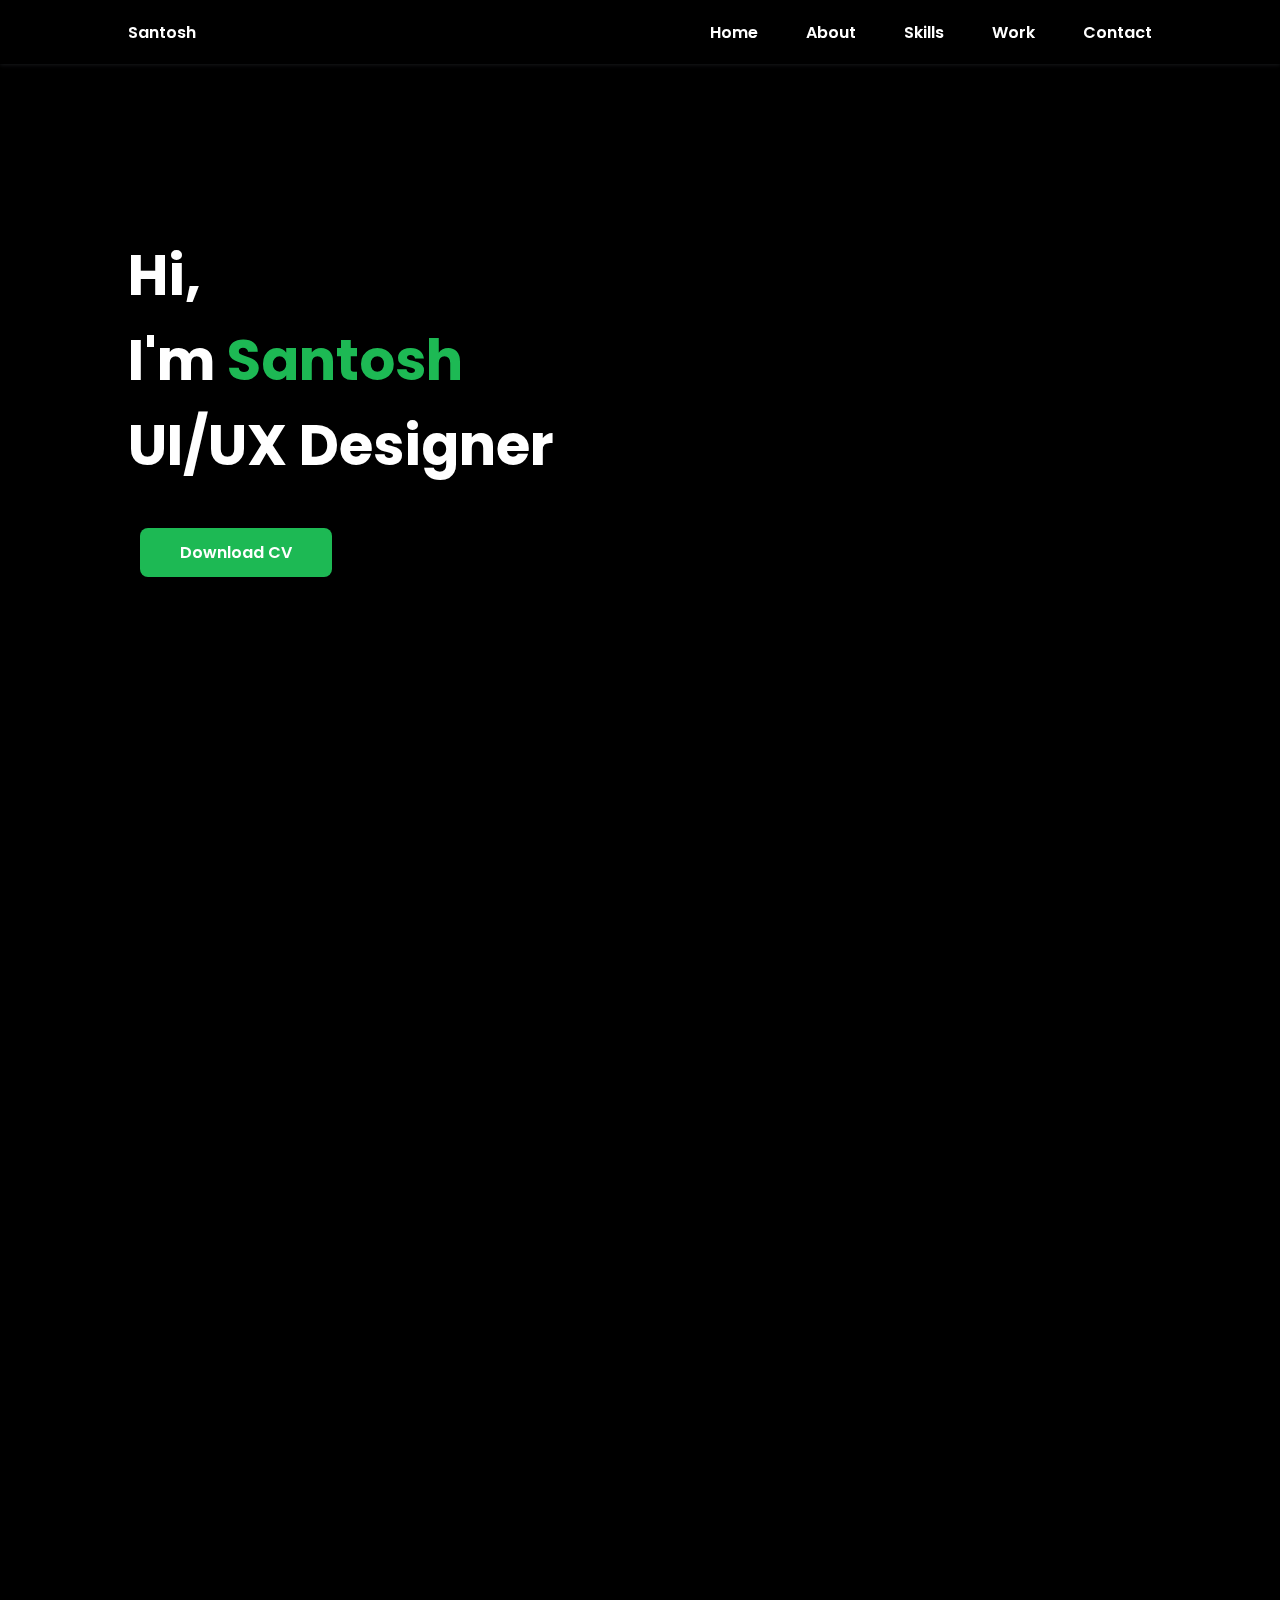
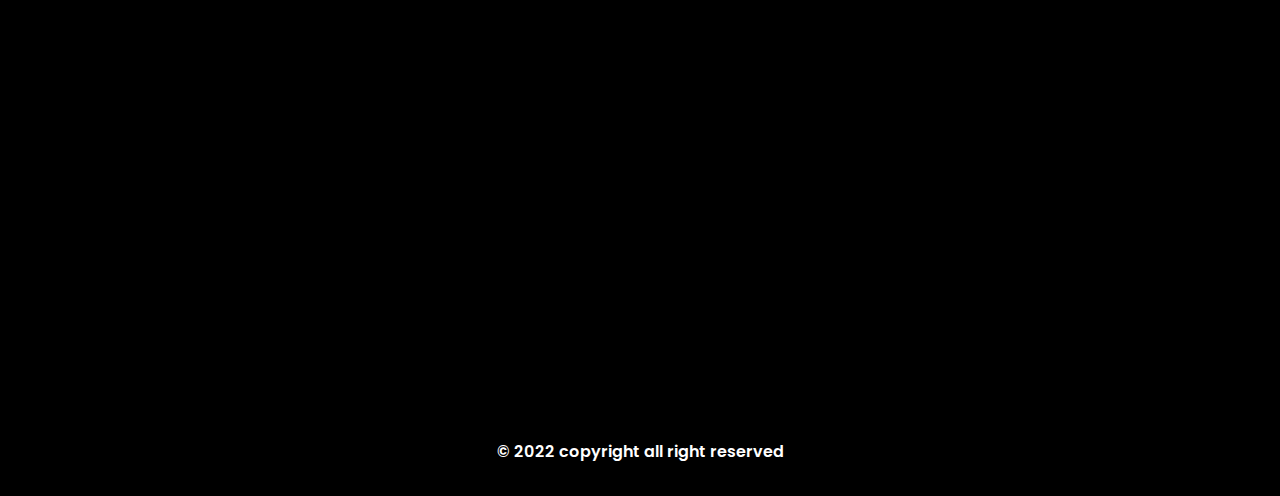
==== index.html @ ce293f35 "Update index.html" ====
<!DOCTYPE html>
<html lang="en">
  <head>
    <meta charset="UTF-8" />
    <meta http-equiv="X-UA-Compatible" content="IE=edge" />
    <meta name="viewport" content="width=device-width, initial-scale=1.0" />
    <title>Sant.xh Portfolio</title>
    <link rel="stylesheet" href="styles.css" />
    <link
      rel="stylesheet"
      href="https://unpkg.com/boxicons@latest/css/boxicons.min.css"
    />
    <link href="https://unpkg.com/aos@2.3.1/dist/aos.css" rel="stylesheet" />
  </head>
  <body>
    <!-- Header Section -->
    <header class="header">
      <nav class="nav bd_grid">
        <div>
          <a href="#" class="nav_logo">Santosh</a>
      
          
        </div>

        <div class="nav_menu" id="nav_menu">
          <ul class="nav_list">
            <li class="nav_items">
              <a href="#home" class="nav_link active">Home</a>
            </li>
            <li class="nav_items">
              <a href="#about" class="nav_link active">About</a>
            </li>
            <li class="nav_items">
              <a href="#skills" class="nav_link active">Skills</a>
            </li>
            <li class="nav_items">
              <a href="#work" class="nav_link active">Work</a>
            </li>
            <li class="nav_items">
              <a href="https://forms.gle/m5yPR4dMJDkX4mhz7" class="nav_link active">Contact</a>
            </li>
          </ul>
        </div>

        <div class="nav_toggle" id="nav_toggle">
          <i class="bx bx-menu-alt-right"></i>
        </div>
      </nav>
    </header>

    <main class="main">
      <!-- HOME SECTION -->
      <section class="home bd_grid" id="home">
        <div class="home_data" data-aos="fade-down">
          <h1 class="home_title">
            Hi, <br />I'm <span class="home_title-color">Santosh</span><br />UI/UX Designer
          </h1>
          <a href="Resume.UIUX.pdf" download class="buttondownload"> Download CV</a>
        </div>



        <div class="home_social">
           
          <a
            href="https://www.linkedin.com/in/santxh/"
            target="_blank"
            class="home_social-icon"
            data-aos="fade-down"
            data-aos-delay="250"
            ><i class="bx bxl-linkedin"></i
          ></a>
          
          <a
            href="https://www.instagram.com/sant.xh/"
            target="_blank"
            class="home_social-icon"
            data-aos="fade-down"
            data-aos-delay="250"
            ><i class="bx bxl-instagram"></i
          ></a>
          <a
            href="https://twitter.com/Santoaholic"
            target="_blank"
            class="home_social-icon"
            data-aos="fade-down"
            data-aos-delay="300"
            ><i class="bx bxl-twitter"></i
          ></a>
          <a
            href="https://github.com/Santoholic"
            target="_blank";
            class="home_social-icon"
            data-aos="fade-down"
            data-aos-delay="350"
            ><i class="bx bxl-github"></i
          ></a>
        </div>
      </section>

      <!-- ABOUT SECTION -->
      <section class="about section" id="about">
        <h2 class="section-title" data-aos="fade-down">About</h2>

        <div class="about_container bd_grid">
          <div class="about_img" data-aos="fade-down" data-aos-delay="50">
              <img src="Notes-bro.svg" alt="" class="src">

          </div>

          <div>
            <h2
              class="about_subtitle"
              data-aos="fade-down"
              data-aos-delay="350"
            >
              I'm Santosh S
            </h2>
            <p class="about_text" data-aos="fade-down" data-aos-delay="450">
              I'm an Engineering student majoring Electrcial Engineering. I'm a product designer based in Tamil Nadu, India with experience in delivering end-to-end UX/UI design for software products. I'm passionate about improving the lives of others through design and am constantly looking to learn new things everyday
            </p>
          </div>
        </div>
      </section>

      <!-- SKILLS SECTION -->
      <section class="skills section" id="skills">
        <h2 class="section-title" data-aos="fade-down">Skills</h2>

        <div class="skills_container bd_grid">
          <div>
            <h2
              class="skills_subtitle"
              data-aos="fade-down"
              data-aos-delay="250"
            >
              Professional Skills
            </h2>
            <p class="skills_text" data-aos="fade-down" data-aos-delay="350">
              Without sharpen your weapon; standing on the battlefield would not
              increase your chance of winning
            </p>
<!-- SKILLS HTML -->
<div class="skills_data" data-aos="fade-right">
  <div class="skills_name">
    <i class="bx bxs-paint skill_icon"></i>
    <span class="skill_name">UI / UX</span>
  </div>

  <div><span class="skill_percentage">91%</span></div>

  <div class="skill_bar skill_ui"></div>
</div>

<!-- SKILLS css -->
<div class="skills_data" data-aos="fade-right" data-aos-delay="250">
  <div class="skills_name">
    <i class="bx bxl-figma skill_icon"></i>
    <span class="skill_name">Figma</span>
  </div>

  <div><span class="skill_percentage">84%</span></div>

  <div class="skill_bar skill_figma"></div>
</div>

<!-- SKILLS JS -->
<div class="skills_data" data-aos="fade-right" data-aos-delay="250">
  <div class="skills_name">
    <i class="bx bxl-html5 skill_icon"></i>
    <span class="skill_name">HTML5</span>
  </div>

  <div><span class="skill_percentage">79%</span></div>

  <div class="skill_bar skill_html"></div>
</div>

<!-- SKILLS UI/UX -->
<div class="skills_data" data-aos="fade-right" data-aos-delay="250">
  <div class="skills_name">
    <i class="bx bxl-css3 skill_icon"></i>
    <span class="skill_name">CSS3</span>
  </div>

  <div><span class="skill_percentage">72%</span></div>

  <div class="skill_bar skill_css"></div>
</div>
</div>

          <div data-aos="fade-left" data-aos-delay="350">
           <img src="Programming-amico.svg" alt="" class="scr">
          </div>
        </div>
      </section>

      <!-- WORK SECTION -->
      <section class="work section" id="work">
        <h2 class="section-title" data-aos="fade-down">Work</h2>

        <div
          class="work_container bd_grid"
          data-aos="fade-down"
          data-aos-delay="250"
        >
          <div class="work_img">
            <a href="https://www.behance.net/gallery/141150831/Aura" target="_blank">
            <img src="IG cover 1.png" alt="" />
            </a>
          </div>

          <div class="work_img">
            <a href="https://www.behance.net/gallery/135909225/WEATHER-APP-Windy" target="_blank">
            <img src="Cover post.png" alt="" />
            </a>
          </div>

          <div class="work_img">
             <a href="https://www.behance.net/gallery/158758927/Cybercash-Money-management-App" target="_blank">
            <img src="Cover frame.png" alt="" />
          </a>
          </div>

      </section>

      <!-- Thank you section -->
      <section class="thankyou section" id="Thank-you">
        <h2 class="section-title" data-aos="fade-down">Thank you!</h2>
      </section>
      
      
      <!-- Footer Section -->
      <footer class="footer">
        <p class="footer_title" data-aos="fade-down">Santosh</p>

        <div class="footer_socials">
          <a
            href="https://www.linkedin.com/in/santxh/"
            target="_blank"
            class="footer_icon"
            data-aos="fade-down"
            data-aos-delay="250"
            ><i class="bx bxl-linkedin"></i
          ></a>
          <a
            href="https://www.instagram.com/sant.xh/"
            target="_blank"
            class="footer_icon"
            data-aos="fade-down"
            data-aos-delay="350"
            ><i class="bx bxl-instagram"></i
          ></a>
          <a
            href="https://twitter.com/Santoaholic"
            target="_blank"
            class="footer_icon"
            data-aos="fade-down"
            data-aos-delay="450"
            ><i class="bx bxl-twitter"></i
          ></a>
          <a
            href="https://github.com/Santoholic"
            target="_blank"
            class="footer_icon"
            data-aos="fade-down"
            data-aos-delay="550"
            ><i class="bx bxl-github"></i
          ></a>
        </div>





       <p 
           data-aos="fade-down" 
           data-aos-delay="650"></p>
          &#169; 2022 copyright all right reserved
        </p>



      </footer>
    </main>

    <script src="https://unpkg.com/aos@2.3.1/dist/aos.js"></script>
    <script src="main.js"></script>

    <script>
      AOS.init({
        duration: 1200,
        once: false,
      });
    </script>
  </body>
</html>
---- styles.css ----
/* Google Font - Poppins */
@import url("https://fonts.googleapis.com/css2?family=Poppins:ital,wght@0,100;0,200;0,300;0,400;0,500;0,600;0,700;0,800;0,900;1,100;1,200;1,300;1,400;1,500;1,600;1,700;1,800;1,900&display=swap");
/* Variables */
:root {
  --header-height: 3rem;
  --font-semi: 600;
  background-color: #000;
}

/* Colors */

:root {
  --first-color: #1DB954;
  --second-color: #fff;
  --gardient-color: linear-gradient(to right, #1DB954, #1DB954);
}

/* FONT STYLE */
:root {
  --body-font: "Poppins", sans-serif;
  --big-font-size: 2rem;
  --h2-font-size: 1.5rem;
  --nomral-font-size: 0.938rem;
}

/* Media Screen Min-Width : 768px */
@media screen and (min-width: 768px) {
  :root {
    --big-font-size: 3.5rem;
    --h2-font-size: 2rem;
    --nomral-font-size: 1rem;
  }
}

/* Margins */
:root {
  --mb-1: 0.5rem;
  --mb-2: 1rem;
  --mb-3: 1.5rem;
  --mb-4: 2rem;
  --mb-5: 2.5rem;
  --mb-6: 3rem;
}

/* Z-index */
:root {
  --z-back: -10;
  --z-normal: 1;
  --z-tooltip: 10;
  --z-fixed: 100;
}

/* Base */
*,
::before,
::before {
  box-sizing: border-box;
}

html {
  scroll-behavior: smooth;
}

body {
  margin: var(--header-height) 0 0 0;
  font-family: var(--body-font);
  font-size: var(--nomral-font-size);
  color: var(--second-color);
}

h1,
h2,
p {
  margin: 0;
}

ul {
  margin: 0;
  padding: 0;
  list-style: none;
}

a {
  text-decoration: none;
}

img {
  max-width: 100%;
  height: auto;
  display: block;
}

/* CUSTOM CSS CLASSES */

/* LAYOUT */
.bd_grid {
  max-width: 1024px;
  display: grid;
  grid-template-columns: 100%;
  grid-column-gap: 2rem;
  width: calc(100% - 2rem);
  margin-left: var(--mb-2);
  margin-right: var(--mb-2);
}

.header {
  width: 100%;
  position: fixed;
  top: 0;
  left: 0;
  z-index: var(--z-fixed);
  background: #000;
  box-shadow: 0 1px 4px rgba(146, 161, 176, 0.15);
}

/* Navbar */
.nav {
  height: var(--header-height);
  display: flex;
  justify-content: space-between;
  align-items: center;
  font-weight: var(--font-semi);
}

@media screen and (max-width: 768px) {
  .nav_menu {
    position: fixed;
    top: var(--header-height);
    right: -100%;
    width: 80%;
    height: 100%;
    padding: 2rem;
    background-color: #000;
    transition: 0.5s;
  }
}

.nav_items {
  margin-bottom: var(--mb-4);
}

.nav_link {
  position: relative;
  color: var(--second-color);
}

.nav_link:hover {
  position: relative;
}

.nav_link:hover::after {
  position: absolute;
  content: "";
  width: 100%;
  height: 0.18rem;
  left: 0;
  top: 2rem;
  background-color: var(--first-colo);
}

.nav_logo {
  color: var(--second-color);
}

.nav_toggle {
  color: var(--second-color);
  font-size: 1.5rem;
  cursor: pointer;
}

/* ACTIVE MENU */
.active::after {
  position: relative;
  content: "";
  width: 100%;
  height: 0.18rem;
  left: 0;
  top: 2rem;
  background-color: var(--first-color);
}

.show {
  right: 0;
}

.home {
  height: calc(100vh - 3rem);
  row-gap: 1rem;
}

.home_data {
  align-self: center;
}

.home_title {
  font-size: var(--big-font-size);
  margin-bottom: var(--mb-5);
}

.home_title-color {
  color: var(--first-color);
}

.home_social {
  display: flex;
  flex-direction: column;
}

.home_social-icon {
  width: max-content;
  margin-bottom: var(--mb-2);
  font-size: 1.5rem;
  color: var(--second-color);
}

.home_social-icon:hover {
  color: var(--first-color);
}

.home_img {
  position: absolute;
  right: 0;
  bottom: 0;
  width: 300px;
}

.home_img svg {
  width: 100%;
}

/* BUTTONS */
.buttondownload {

  display: inline-block;
  margin-left: 12px;
  color: #fff;
  padding: 0.75rem 2.5rem;
  font-weight: var(--font-semi);
  border-radius: 0.5rem;
  background: var(--gardient-color);
}


.buttondownload:hover {
  box-shadow: 0 10px 36px rgba(0, 0, 0, 0.15);
}


.section {
  padding-top: 3rem;
  padding-bottom: 2rem;
}

.section-title {
  position: relative;
  font-size: var(--h2-font-size);
  color: var(--first-color);
  margin-top: var(--mb-2);
  margin-bottom: var(--mb-4);
  text-align: center;
}

.section-title::after {
  position: absolute;
  content: "";
  width: 64px;
  height: 0.18rem;
  left: 0;
  right: 0;
  margin: auto;
  top: 2rem;
  background-color: var(--first-color);
}

/* ABOUT SECTION */

.about_container {
  row-gap: 2rem;
  text-align: center;
}

.about_subtitle {
  margin-bottom: var(--mb-2);
}

.about_img {
  justify-content: center;
}

.about_img svg {
  width: 300px;
  border-radius: 0.5rem;
}

/* SKILLS */
.skills_container {
  row-gap: 2rem;
  text-align: center;
}

.skills_subtitle {
  margin-bottom: var(--mb-2);
}

.skills_text {
  margin-bottom: var(--mb-4);
}

.skills_data {
  display: flex;
  justify-content: space-between;
  align-items: center;
  position: relative;
  font-weight: var(--font-semi);
  padding: 0.5rem 1rem;
  margin-bottom: var(--mb-4);
  border-radius: 0.5rem;
  box-shadow: 0 4px 25px rgba(14, 36, 49, 0.15);
}

.skill_icon {
  font-size: 2rem;
  margin-right: var(--mb-2);
  color: var(--first-color);
}

.skills_name {
  display: flex;
  align-items: center;
}

.skill_bar {
  position: absolute;
  left: 0;
  bottom: 0;
  background-color: var(--first-color);
  height: 0.25rem;
  border-radius: 0.5rem;
  z-index: var(--z-back);
}

.skill_ui {
  width: 91%;
}

.skill_figma {
  width: 84%;
}

.skill_html {
  width: 79%;
}

.skill_css {
  width: 72%;
}

/* WORK */

.work {
  text-align: center;
}

.work_container {
  row-gap: 2rem;
}

.work_img {
  box-shadow: 0 4px 25px rgba(14, 36, 49, 0.15);
  border-radius: 0.5rem;
  overflow: hidden;
}

.work_img img {
  transition: 1s;
  cursor: pointer;
}

.work_img img:hover {
  transform: scale(1.1);
}

/* Contact */

.control_input {
  color: #fff;
  width: 100%;
  font-size: var(--nomral-font-size);
  font-weight: var(--font-semi);
  padding: 1rem;
  border-radius: 0.5rem;
  border: 1.5px solid var(--second-color);
  outline: none;
  margin-bottom: var(--mb-4);
  background-color: #000;
}

.control_button {
  display: block;
  border: none;
  outline: none;
  font-size: var(--nomral-font-size);
  cursor: pointer;
  margin-left: auto;
}

/* Footer */
.footer {
  background-color: #000;
  color: #fff;
  text-align: center;
  font-weight: var(--font-semi);
  padding: 2rem 0;
}

.footer_title {
  font-size: 2rem;
  margin-bottom: var(--mb-4);
}

.footer_socials {
  margin-bottom: var(--mb-4);
}

.footer_icon {
  font-size: 1.5rem;
  color: #fff;
  margin: 0 var(--mb-2);
}

@media screen and (min-width: 768px) {
  body {
    margin: 0;
  }

  .section {
    padding-top: 4rem;
    padding-bottom: 3rem;
  }
  .section-title {
    margin-bottom: var(--mb-6);
  }

  .section-title::after {
    width: 80px;
    top: 3rem;
  }

  .nav {
    height: calc(var(--header-height) + 1rem);
  }

  .nav_items {
    margin-left: var(--mb-6);
    margin-bottom: 0;
  }

  .nav_list {
    display: flex;
    padding-top: 0;
  }

  .nav_toggle {
    display: none;
  }

  .nav_link {
    color: var(--second-color);
  }

  .home {
    height: 100vh;
  }

  .home_data {
    align-self: flex-end;
  }
  .home_social {
    padding-top: 0;
    padding-bottom: 2.5rem;
    flex-direction: row;
    align-self: flex-end;
  }

  .home_social-icon {
    margin-bottom: 0;
    margin-right: var(--mb-4);
  }

  .home_img {
    width: 460px;
    bottom: 15%;
  }

  .home_img svg {
    width: 100%;
  }

  .about_container,
  .skills_container {
    grid-template-columns: repeat(2, 1fr);
    align-items: center;
    text-align: initial;
  }

  .about_img svg {
    width: 450px;
  }

  .work_container {
    grid-template-columns: repeat(3, 1fr);
    grid-template-rows: repeat(2, 1fr);
    column-gap: 2rem;
  }

  .contact_form {
    width: 400px;
  }
  .contact_container {
    justify-items: center;
  }
}

@media screen and (min-width: 1024px) {
  .bd_grid {
    margin-left: auto;
    margin-right: auto;
  }

  .home_img {
    right: 10%;
  }
}
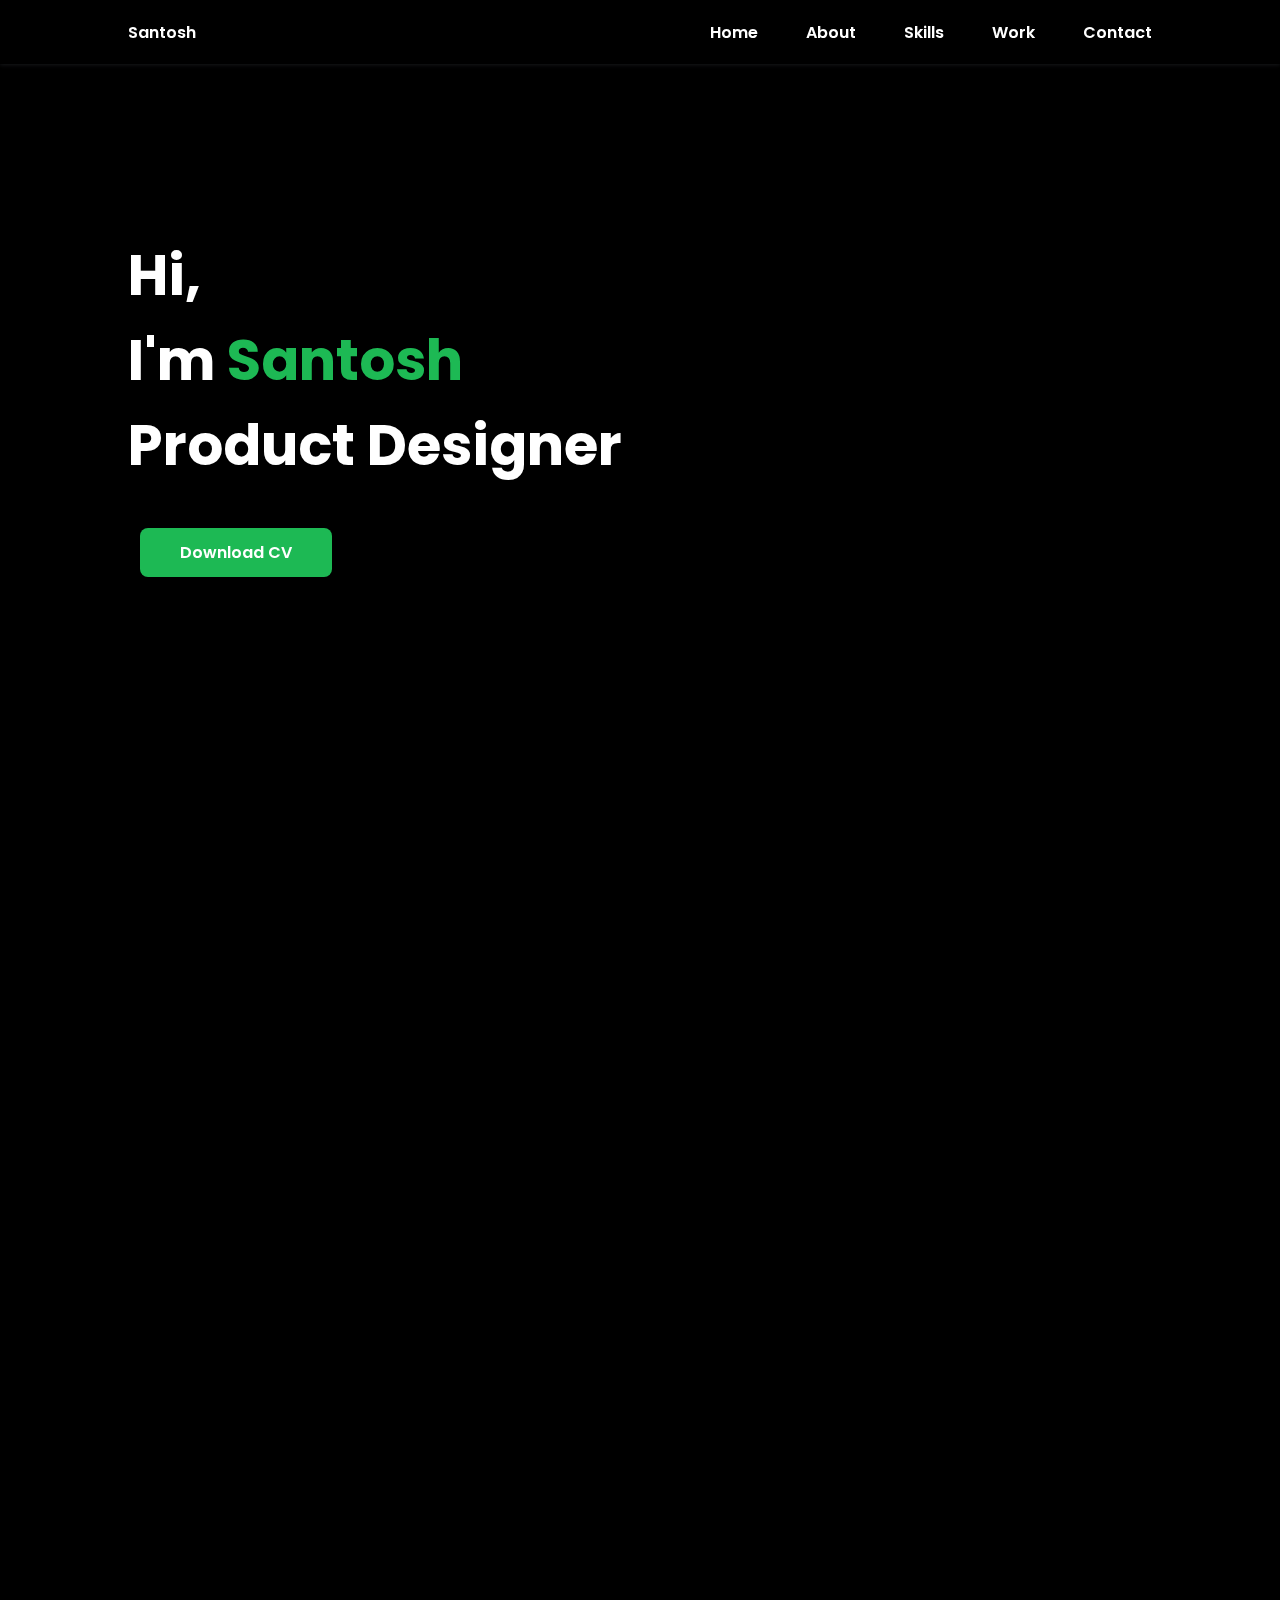
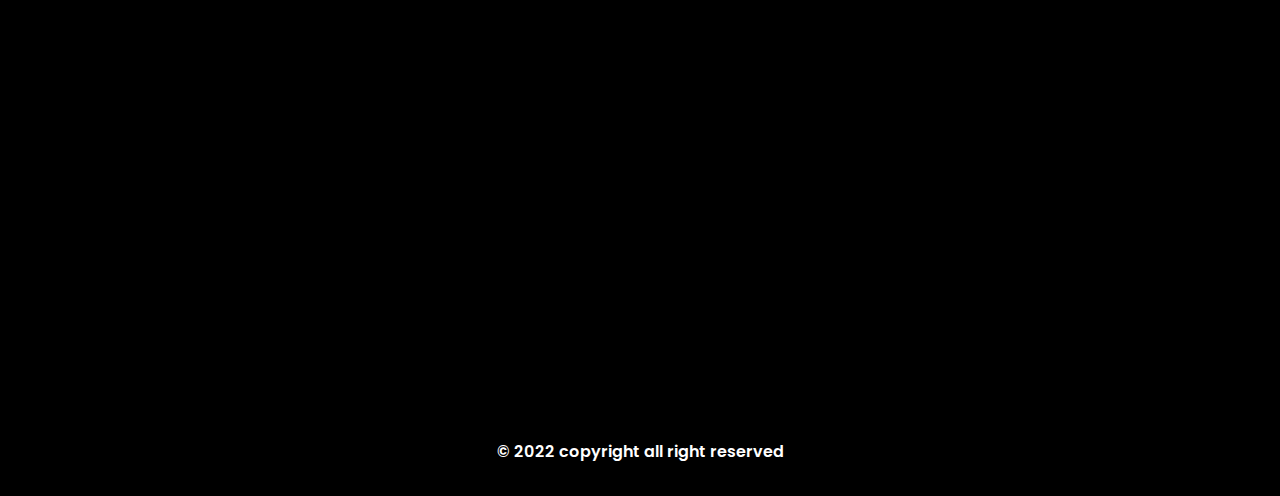
==== commit 7e67a060: "Update index.html" ====
--- a/index.html
+++ b/index.html
@@ -37,7 +37,7 @@
               <a href="#work" class="nav_link active">Work</a>
             </li>
             <li class="nav_items">
-              <a href="https://forms.gle/m5yPR4dMJDkX4mhz7" class="nav_link active">Contact</a>
+              <a href="mailto:santosh1603udt@gmail.com"><p style="color:white">Contact</p></a>
             </li>
           </ul>
         </div>
@@ -53,9 +53,9 @@
       <section class="home bd_grid" id="home">
         <div class="home_data" data-aos="fade-down">
           <h1 class="home_title">
-            Hi, <br />I'm <span class="home_title-color">Santosh</span><br />UI/UX Designer
+            Hi, <br />I'm <span class="home_title-color">Santosh</span><br />Product Designer
           </h1>
-          <a href="Resume.UIUX.pdf" download class="buttondownload"> Download CV</a>
+          <a href="https://drive.google.com/file/d/1bWhNvTrntTSKK6GzJKPaM-aSJDhHFhf6/view?usp=sharing" class="buttondownload"> Download CV</a>
         </div>
 
 
@@ -204,21 +204,29 @@
           data-aos="fade-down"
           data-aos-delay="250"
         >
-          <div class="work_img">
-            <a href="https://www.behance.net/gallery/141150831/Aura" target="_blank">
-            <img src="IG cover 1.png" alt="" />
-            </a>
-          </div>
-
-          <div class="work_img">
-            <a href="https://www.behance.net/gallery/135909225/WEATHER-APP-Windy" target="_blank">
-            <img src="Cover post.png" alt="" />
-            </a>
-          </div>
-
+         
           <div class="work_img">
              <a href="https://www.behance.net/gallery/158758927/Cybercash-Money-management-App" target="_blank">
             <img src="Cover frame.png" alt="" />
+          </a>
+          </div>
+          
+          
+          <div class="work_img">
+            <a href="https://www.behance.net/gallery/170838943/Spend-Request-Manage-Platform" target="_blank"> 
+            <img src="Thumbnail-spend.png" alt="" />
+          </a>
+          </div>
+
+          <div class="work_img">
+            <a href="https://www.behance.net/gallery/170902285/HomeX-Home-Service-Provider-Application" target="_blank"> 
+            <img src="Thumbnail-homex.png" alt="" />
+          </a>
+          </div> 
+          
+          <div class="work_img">
+            <a href="Progress.html" target="_blank"> 
+            <img src="Cover image-Website.png" alt="" />
           </a>
           </div>
 
